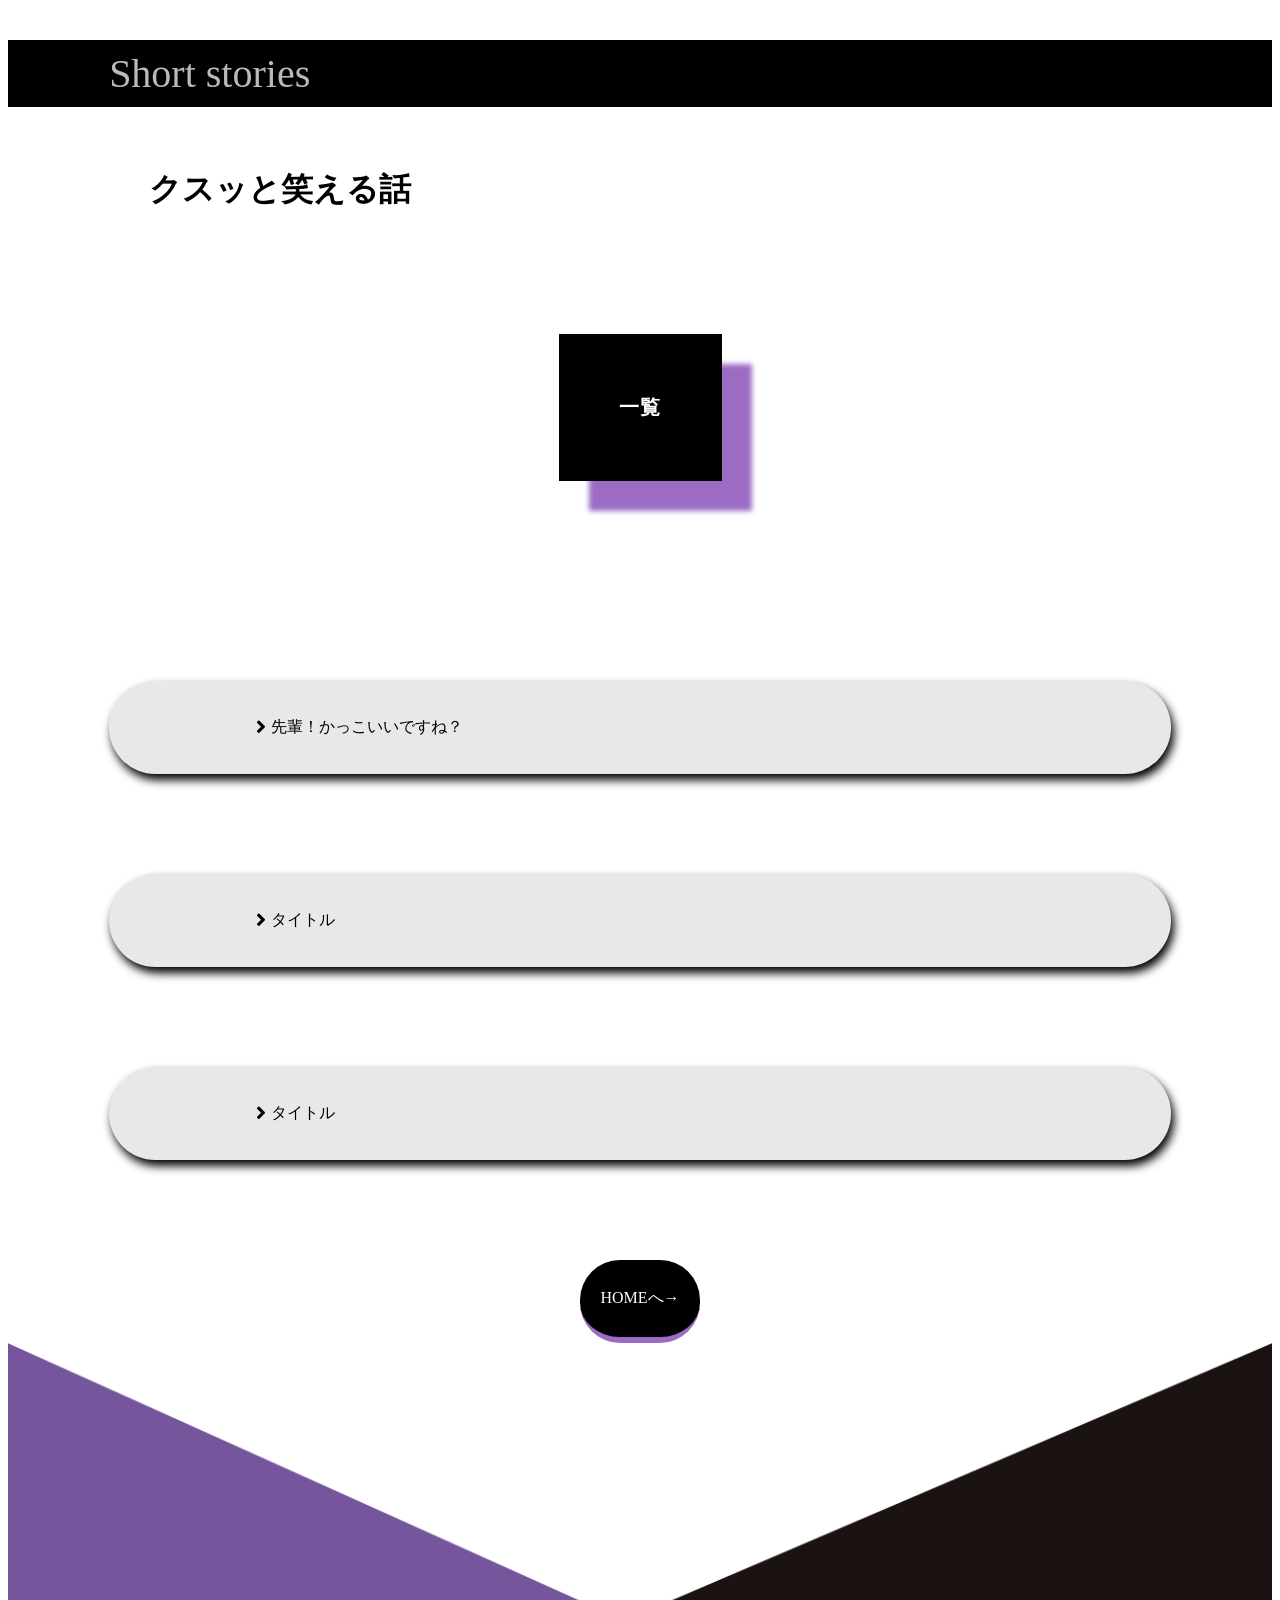
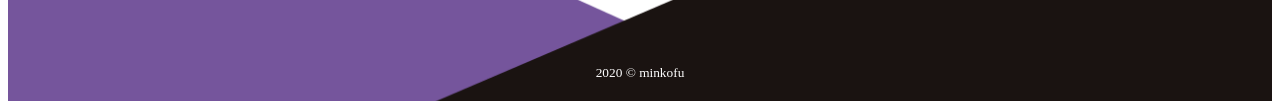
==== 進級展 /HTML/category.html @ 405a4cb0 "update" ====
<!DOCTYPE html>
<html lang="ja">

<head>
    <meta charset="UTF-8">
    <meta name="viewport" content="width=device-width, initial-scale=1.0">
    <title>Short stories</title>
    <link rel="stylesheet" href="https://unpkg.com/ress/dist/ress.min.css">
    <link href="https://use.fontawesome.com/releases/v5.6.1/css/all.css" rel="stylesheet">
    <link rel="stylesheet" href="../CSS/style.css">
</head>
<style>
    body {
        background-color: #fff;
    }
</style>

<body>
    <header class="l-header l-bg">
        <div class="l-inner">
            <a href="index.html">
                <p class="l-textfont title-header"><span>Short stories</span></p>
            </a>
        </div>

    </header>
    <main class="l-inner">
        <div class="flex flex-Center">
            <img src="../images/ピエロ.jpg" alt="">
            <h1 class="main-title">クスッと笑える話</h1>
        </div>
        <div class="l-textCenter">
            <h2 class="list-title">一覧</h2>
        </div>
        <div class="flex flex-Center list-bg">
            <div class="arrow">
                <i class="fas fa-angle-right"></i>
            </div>
            <div class="listin-title">
                <a href="single.html">
                    <p>先輩！かっこいいですね？</p>
                </a>
            </div>
        </div>
        <div class="flex flex-Center list-bg">
            <div class="arrow">
                <i class="fas fa-angle-right"></i>
            </div>
            <div class="listin-title">
                <a href="">
                    <p>タイトル</p>
                </a>
            </div>
        </div>
        <div class="flex flex-Center list-bg">
            <div class="arrow">
                <i class="fas fa-angle-right"></i>
            </div>
            <div class="listin-title">
                <a href="">
                    <p>タイトル</p>
                </a>
            </div>
        </div>
        <div class="btn l-textCenter">
            <a href="">HOMEへ→</a>
        </div>


    </main>
    <footer class="l-footer">
        <p class="l-textCenter l-inner"><small>2020 © minkofu</small></p>
    </footer>

</body>

</html>
---- 進級展 /CSS/style.css ----
@charset "UTF-8";

/* 共通
---------------------------------*/
body{
    background-color: #000;
    font-family: 'ヒラギノ明朝 Pro';
}

img{
    max-width: 100%;
}

a{
    text-decoration: none;
}

/* レイアウト
---------------------------------*/
.l-inner{
    width: 84%;
    max-width: 1080px;
    margin: 0 auto;
}

.l-footer{
    padding-top: 140px;
    background-image: url(../images/フッター.png);
    width: 100%;
    background-size: cover;

}

.l-textCenter{
    text-align: center;
}

.l-textfont{
    font-family: 'A-OTF リュウミン Pro';
}

.text-transform{
    transform: rotate(-8deg);
}

.l-bg{
    background-color: #000;
}

.flex{
    display: flex;
    flex-wrap: wrap;
}

.flex-Center{
    align-items: center;
}

.flex-Justify{
    justify-content: space-around;
}

/* btn
---------------------------------*/
.btn a{
    display: inline-block;
    padding: 28px 20px;
    border-radius: 40px;
    border-bottom: 6px solid #9C6CC5;
    text-align: center;
    color: #fff;
    background-color: #000;
    box-sizing: border-box;
    transition: 0.2s;
}

.btn a:hover{
    border-bottom: none;
    transform: translateY(3px);
    cursor: pointer;
}

/* 文字
---------------------------------*/
.title{
    display: none;
    position:absolute;
    text-align: center;
    left: 480px;
    top: 360px;
    font-size: 60px;
    color: #BABABA;
}

/* 画像配置 */

.position-img img{
    display: none;
}

.img_1{
    position: absolute;
    left: 560px;
    top: 60px;
}

.img_1:hover{
    transform: scale(1.2);
    transition-duration: 0.5s;
}

.pic{
    overflow: hidden;
}


    .img_1::after{
        display: none;
        content: "ゾッとする話";
        color: #000;
        font-size: 20px;
        justify-content: center;
        align-items: center;
        border-radius: 50%;
        background-color: #9C6CC5;
        width: 100%;
        height: 98%;
        position: absolute;
        top: 0;
        left: 0;
        opacity: 0.8;
    }

    .img_1:hover::after{
        display: flex;
    }

.img_2{
    position: absolute;
    left: 820px;
    top: 200px;
}

.img_2:hover{
    transform: scale(1.2);
    transition-duration: 0.5s;
}

.img_2::after{
        display: none;
        content: "クスッと笑える話";
        color: #000;
        font-size: 20px;
        justify-content: center;
        align-items: center;
        border-radius: 50%;
        background-color: #9C6CC5;
        width: 100%;
        height: 98%;
        position: absolute;
        top: 0;
        left: 0;
        opacity: 0.8;
    }

    .img_2:hover::after{
        display: flex;
    }

.img_3{
    position: absolute;
    left: 320px;
    top: 200px;
}

.img_3:hover{
    transform: scale(1.2);
    transition-duration: 0.5s;
}

.img_3::after{
        display: none;
        content: "心がほっこりする話";
        color: #000;
        font-size: 20px;
        justify-content: center;
        align-items: center;
        border-radius: 50%;
        background-color: #9C6CC5;
        width: 100%;
        height: 98%;
        position: absolute;
        top: 0;
        left: 0;
        opacity: 0.8;
    }

    .img_3:hover::after{
        display: flex;
    }

.img_4{
    position: absolute;
    top: 580px;
    left: 560px;
}

.img_4:hover{
    transform: scale(1.2);
    transition-duration: 0.5s;
}

.img_4::after{
        display: none;
        content: "化物語";
        color: #000;
        font-size: 20px;
        justify-content: center;
        align-items: center;
        border-radius: 50%;
        background-color: #9C6CC5;
        width: 100%;
        height: 98%;
        position: absolute;
        top: 0;
        left: 0;
        opacity: 0.8;
    }

    .img_4:hover::after{
        display: flex;
    }

.img_5{
    position: absolute;
    left: 320px;
    top: 470px;
}

.img_5:hover{
    transform: scale(1.2);
    transition-duration: 0.5s;
}

.img_5::after{
        display: none;
        content: "動物物語";
        color: #000;
        font-size: 20px;
        justify-content: center;
        align-items: center;
        border-radius: 50%;
        background-color: #9C6CC5;
        width: 100%;
        height: 98%;
        position: absolute;
        top: 0;
        left: 0;
        opacity: 0.8;
    }

    .img_5:hover::after{
        display: flex;
    }

.img_6{
    position: absolute;
    left: 800px;
    top: 470px;
}

.img_6:hover{
    transform: scale(1.2);
    transition-duration: 0.5s;
}

.img_6::after{
        display: none;
        content: "キュンとする話";
        color: #000;
        font-size: 20px;
        justify-content: center;
        align-items: center;
        border-radius: 50%;
        background-color: #9C6CC5;
        width: 100%;
        height: 98%;
        position: absolute;
        top: 0;
        left: 0;
        opacity: 0.8;
    }

    .img_6:hover::after{
        display: flex;
    }

/* カテゴリーページ
------------------------------------ */
.title-header{
    padding: 10px 0;
    color: #BABABA;
    font-size: 40px;
    transition: color .3s;
}

a span{
    display: inline-block;
    transition: .5s;
    transform: scale(1);
}

span:hover{
    color: #9C6CC5;
    transform: scale(1.1);
}

.main-title{
    margin-left: 40px;
}

.list-title{
    display: inline-block;
    margin: 100px 0;
    padding: 60px;
    color: #fff;
    font-size: 20px;
    letter-spacing: 1.5px;
    background-color: #000;
    box-shadow: 30px 30px 5px #9C6CC5;
}

.listin-title{
    font-size: 16px;
}

.listin-title p{
    color: #000;
}

.list-bg{
    margin: 100px 0;
    padding: 20px 0;
    padding-left: 80px;
    box-shadow: 3px 6px 10px #000;
    border-radius: 50px;
    background-color: #E8E8E8;
}

.fa-angle-right{
    font-size: 20px;
    padding-left: 67px;
    padding-right: 5px;
}

/* footer */
.l-footer p{
    margin-top: 180px;
    padding-bottom: 20px;
    color: #fff;
}

/* single　ページ
--------------------------*/
.title-all{
    padding: 35px 0;
    background-color: #000;
}

.article-title{
    display: block;
    padding: 35px 0;
    font-size: 30px;
    color: #000;
    background-color: #fff;
}

.story p{
    margin: 100px 0;
    line-height: 5;
}

.nav-page{
    justify-content: space-around;
    text-align: center;
}

.icons{
    margin: 40px;
    border-top: 1px solid #000;
}

.fa-heart{
    font-size: 50px;
    color: #999;
}


@media screen and (max-width: 480px) {
    /* 共通
    ---------------------------------------*/
    body{
        background-color: #000;
    }

    img{
        max-width: 35%;
    }

    .l-footer{
        background-position: center center;
    }

    /* index.html
    --------------------------*/

    .title{
        position: absolute;
        top: 10px;
        left: auto;
        font-size: 20px;
    }

    .img_1{
        max-width: 50%;
        margin-top: 50px;
        position: absolute;
        top: 30px;
        left: auto;
    }

    .img_2{
        max-width: 50%;
        position: absolute;
        top: 200px;
        left: 275px;
    }

    .img_3{
        max-width: 50%;
        position: absolute;
        top: 370px;
        left: auto;
    }

    .img_4{
        max-width: 50%;
        position: absolute;
        top: 540px;
        left: 275px;
    }

    .img_5{
        max-width: 50%;
        position: absolute;
        top: 710px;
        left: auto;
    }

    .img_6{
        max-width: 50%;
        margin-bottom: 50px;
        position: absolute;
        top: 890px;
        left: 275px;
    }


    /* category.html
    -----------------------------*/

    .main-title{
        font-size: 16px;
    }

    .arrow{
        padding: 0;
    }

    .btn a{
        font-size: 12px;
    }

}
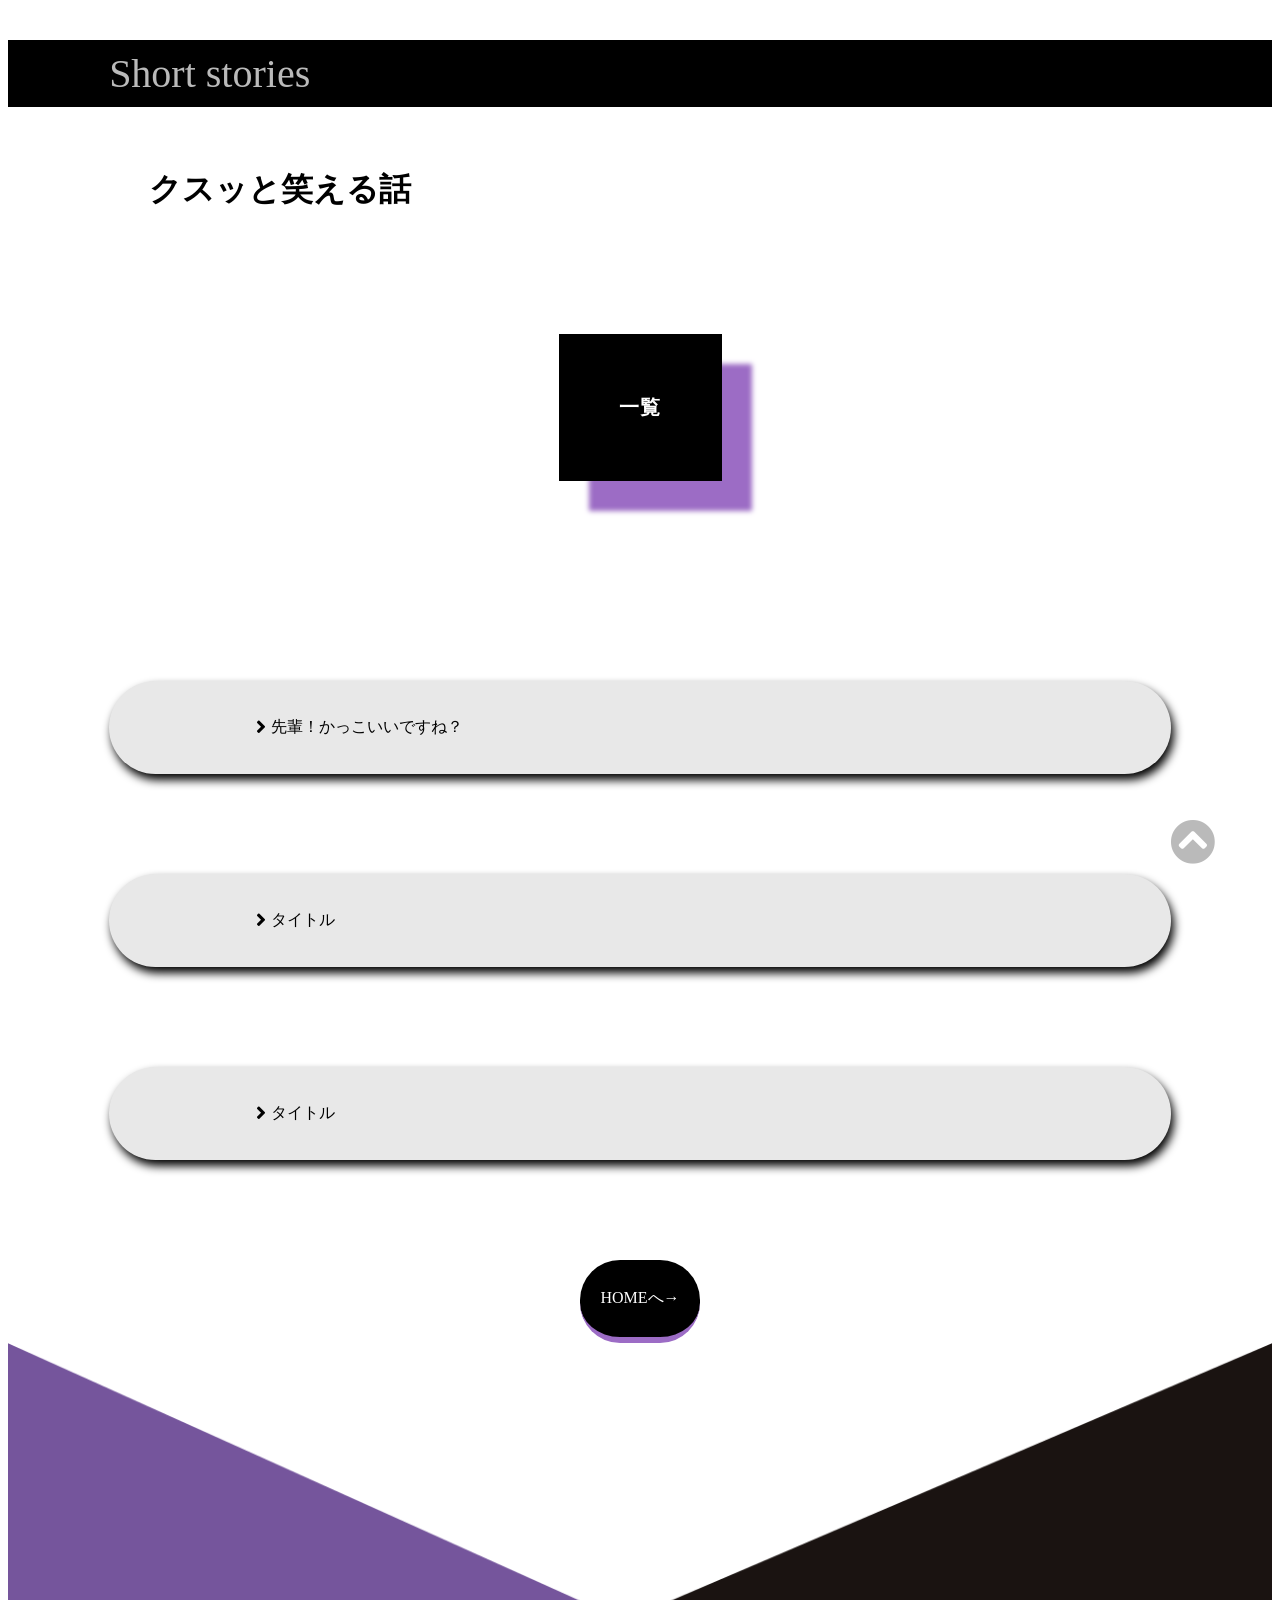
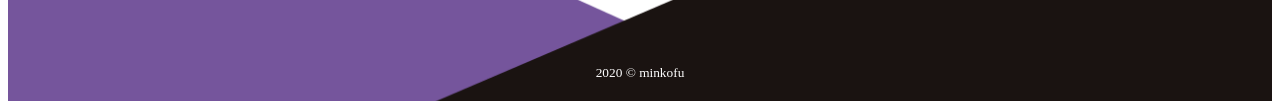
==== commit b8ad0aa3: "変更" ====
--- a/進級展 /HTML/category.html
+++ b/進級展 /HTML/category.html
@@ -69,8 +69,10 @@
 
     </main>
     <footer class="l-footer">
+        <i class="fas fa-chevron-circle-up"></i>
         <p class="l-textCenter l-inner"><small>2020 © minkofu</small></p>
     </footer>
+    <script src="../JS/contents.js"></script>
 
 </body>
 
--- a/進級展 /CSS/style.css
+++ b/進級展 /CSS/style.css
@@ -294,6 +294,18 @@
     .img_6:hover::after{
         display: flex;
     }
+/* スクロールポタン */
+.fa-chevron-circle-up{
+    position: fixed;
+      right: 60px;
+      bottom: 30px;
+      width: 50px;
+      height: 50px;
+      color: #BABABA;
+      font-size: 45px;
+      cursor: pointer;
+}
+
 
 /* カテゴリーページ
 ------------------------------------ */
@@ -330,12 +342,16 @@
     box-shadow: 30px 30px 5px #9C6CC5;
 }
 
-.listin-title{
+.listin-title p{
     font-size: 16px;
-}
-
-.listin-title p{
+    display: inline-block;
     color: #000;
+}
+
+.listin-title p:hover{
+    color: #9C6CC5;
+    font-weight: 700;
+    background-color: #fff;
 }
 
 .list-bg{
